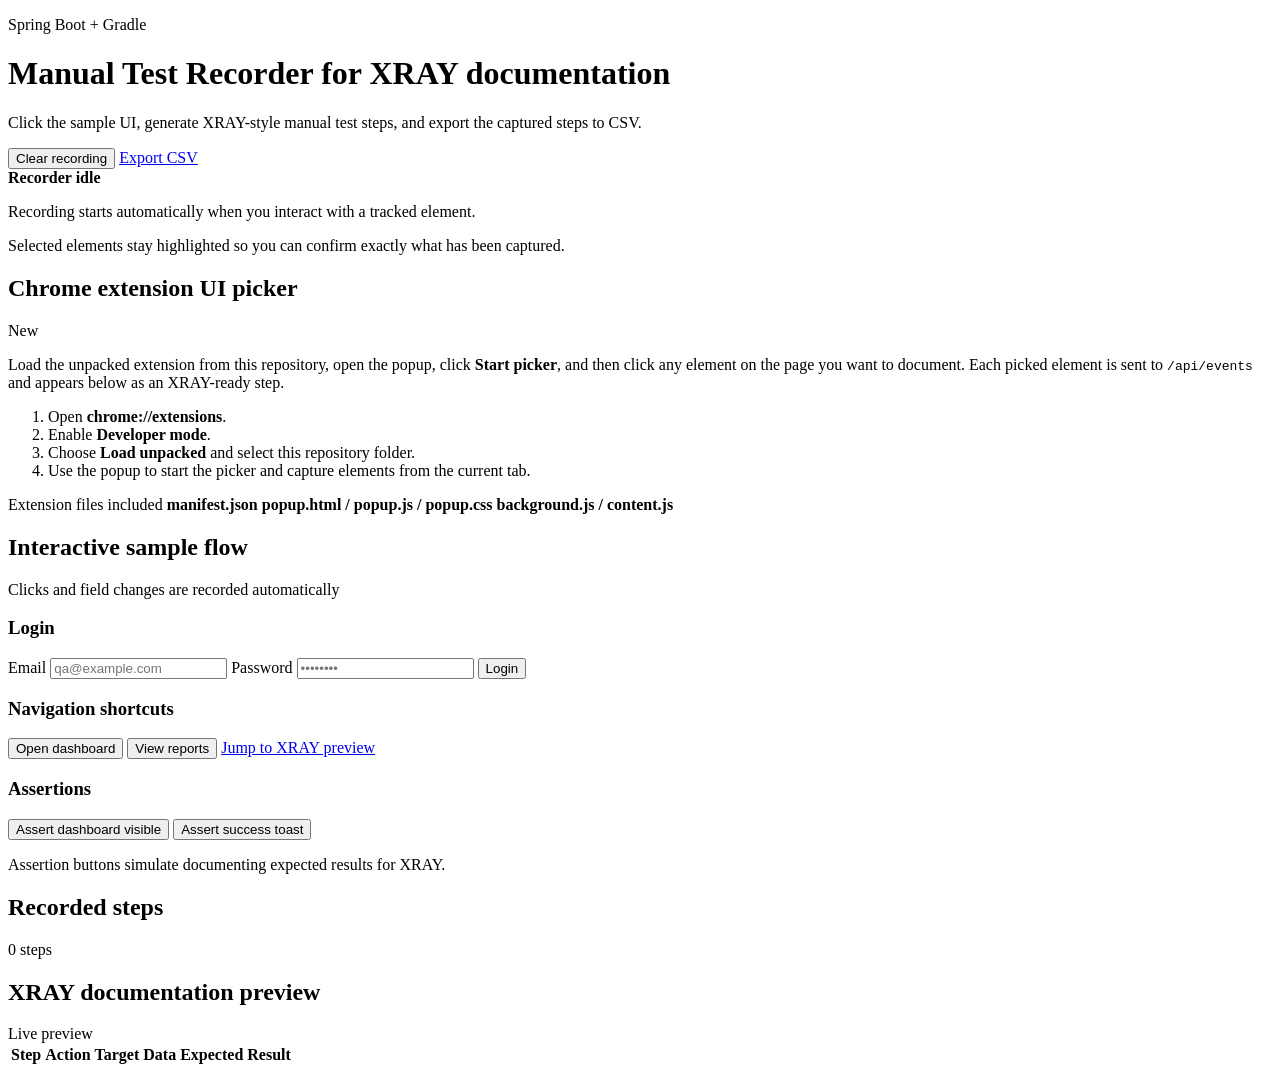
==== src/main/resources/static/index.html @ 4fa754f4 "Add recording status and selection highlights" ====
<!DOCTYPE html>
<html lang="en">
<head>
    <meta charset="UTF-8">
    <meta name="viewport" content="width=device-width, initial-scale=1.0">
    <title>Manual Test Recorder</title>
    <link rel="stylesheet" href="/styles.css">
</head>
<body>
<div class="page-shell">
    <header class="hero">
        <div>
            <p class="eyebrow">Spring Boot + Gradle</p>
            <h1>Manual Test Recorder for XRAY documentation</h1>
            <p class="hero-copy">Click the sample UI, generate XRAY-style manual test steps, and export the captured steps to CSV.</p>
        </div>
        <div class="hero-actions">
            <button id="clear-recording" class="secondary">Clear recording</button>
            <a href="/api/steps.csv" class="primary" id="export-csv">Export CSV</a>
        </div>
    </header>

    <section class="recording-banner" aria-live="polite">
        <div class="recording-status" id="recording-status" data-state="idle">
            <span class="status-dot" aria-hidden="true"></span>
            <div>
                <strong id="recording-status-title">Recorder idle</strong>
                <p id="recording-status-detail">Recording starts automatically when you interact with a tracked element.</p>
            </div>
        </div>
        <p class="selection-hint">Selected elements stay highlighted so you can confirm exactly what has been captured.</p>
    </section>

    <main class="layout">
        <section class="panel extension-panel">
            <div class="panel-header">
                <h2>Chrome extension UI picker</h2>
                <span class="badge">New</span>
            </div>
            <div class="extension-grid">
                <div>
                    <p class="extension-copy">Load the unpacked extension from this repository, open the popup, click <strong>Start picker</strong>, and then click any element on the page you want to document. Each picked element is sent to <code>/api/events</code> and appears below as an XRAY-ready step.</p>
                    <ol class="extension-steps">
                        <li>Open <strong>chrome://extensions</strong>.</li>
                        <li>Enable <strong>Developer mode</strong>.</li>
                        <li>Choose <strong>Load unpacked</strong> and select this repository folder.</li>
                        <li>Use the popup to start the picker and capture elements from the current tab.</li>
                    </ol>
                </div>
                <div class="extension-files">
                    <span>Extension files included</span>
                    <strong>manifest.json</strong>
                    <strong>popup.html / popup.js / popup.css</strong>
                    <strong>background.js / content.js</strong>
                </div>
            </div>
        </section>

        <section class="panel sample-panel">
            <div class="panel-header">
                <h2>Interactive sample flow</h2>
                <span class="badge">Clicks and field changes are recorded automatically</span>
            </div>

            <div class="card-grid">
                <article class="card">
                    <h3>Login</h3>
                    <label>
                        Email
                        <input id="email" name="email" data-record="input" type="email" placeholder="qa@example.com">
                    </label>
                    <label>
                        Password
                        <input id="password" name="password" data-record="input" type="password" placeholder="••••••••">
                    </label>
                    <button id="login-button" data-record="click">Login</button>
                </article>

                <article class="card">
                    <h3>Navigation shortcuts</h3>
                    <button id="open-dashboard" data-record="click">Open dashboard</button>
                    <button id="open-reports" data-record="click">View reports</button>
                    <a id="help-link" data-record="click" href="#xray-preview">Jump to XRAY preview</a>
                </article>

                <article class="card">
                    <h3>Assertions</h3>
                    <button id="assert-dashboard" data-record="assert">Assert dashboard visible</button>
                    <button id="assert-toast" data-record="assert">Assert success toast</button>
                    <p class="hint">Assertion buttons simulate documenting expected results for XRAY.</p>
                </article>
            </div>
        </section>

        <section class="panel">
            <div class="panel-header">
                <h2>Recorded steps</h2>
                <span id="step-count" class="badge">0 steps</span>
            </div>
            <ol id="steps-list" class="steps-list"></ol>
        </section>

        <section class="panel" id="xray-preview">
            <div class="panel-header">
                <h2>XRAY documentation preview</h2>
                <span class="badge">Live preview</span>
            </div>
            <div id="xray-metadata" class="xray-metadata"></div>
            <table>
                <thead>
                <tr>
                    <th>Step</th>
                    <th>Action</th>
                    <th>Target</th>
                    <th>Data</th>
                    <th>Expected Result</th>
                </tr>
                </thead>
                <tbody id="xray-table-body"></tbody>
            </table>
        </section>
    </main>
</div>
<script src="/app.js"></script>
</body>
</html>
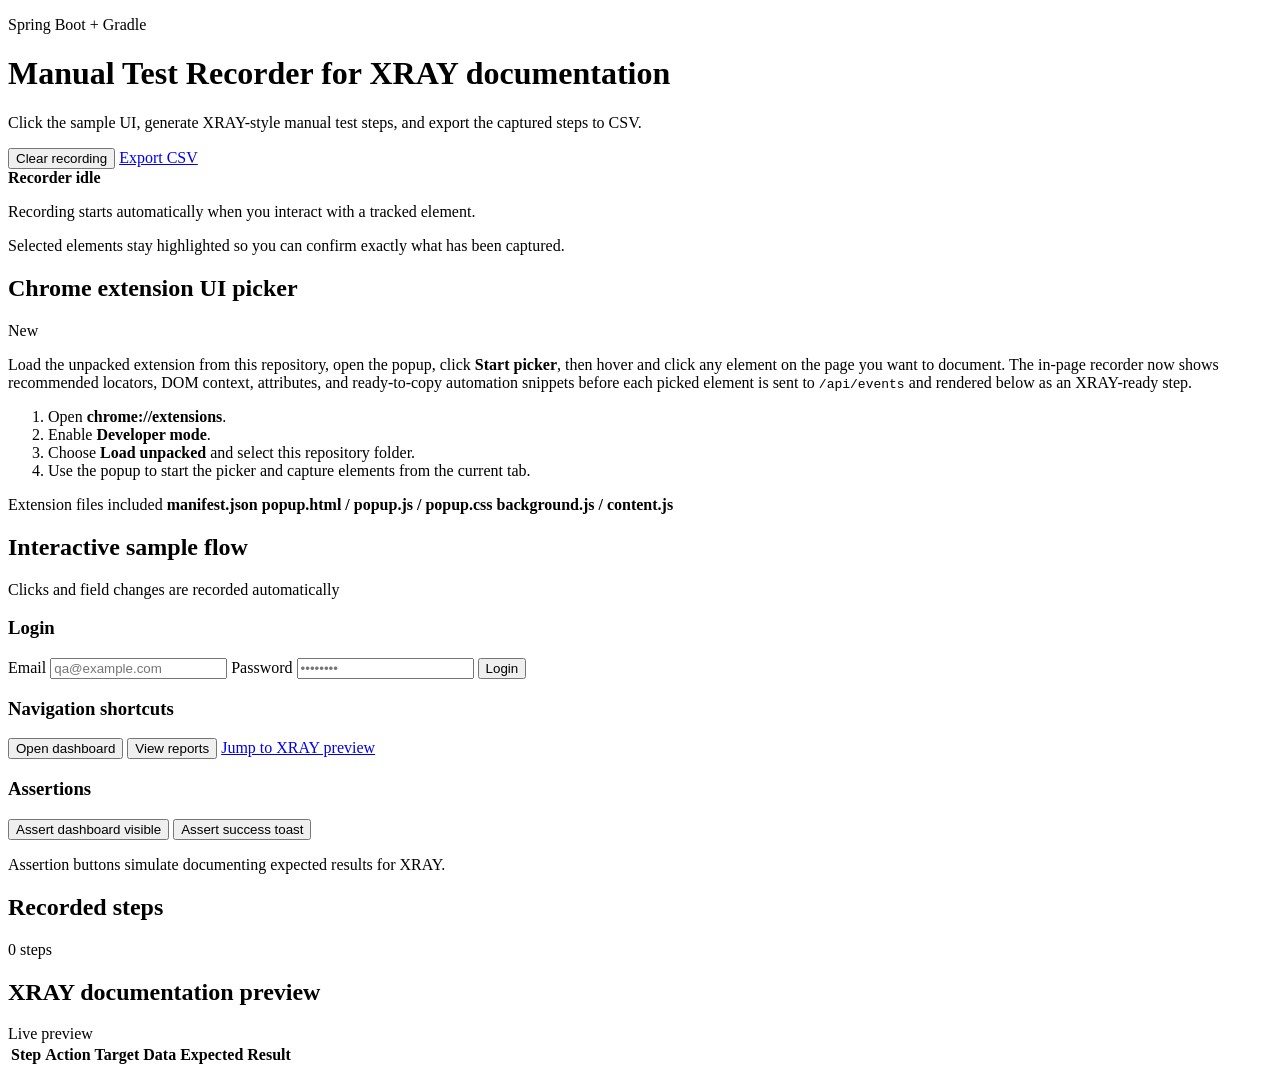
==== commit e94bf2db: "Add in-page UI picker recorder" ====
--- a/src/main/resources/static/index.html
+++ b/src/main/resources/static/index.html
@@ -39,7 +39,7 @@
             </div>
             <div class="extension-grid">
                 <div>
-                    <p class="extension-copy">Load the unpacked extension from this repository, open the popup, click <strong>Start picker</strong>, and then click any element on the page you want to document. Each picked element is sent to <code>/api/events</code> and appears below as an XRAY-ready step.</p>
+                    <p class="extension-copy">Load the unpacked extension from this repository, open the popup, click <strong>Start picker</strong>, then hover and click any element on the page you want to document. The in-page recorder now shows recommended locators, DOM context, attributes, and ready-to-copy automation snippets before each picked element is sent to <code>/api/events</code> and rendered below as an XRAY-ready step.</p>
                     <ol class="extension-steps">
                         <li>Open <strong>chrome://extensions</strong>.</li>
                         <li>Enable <strong>Developer mode</strong>.</li>
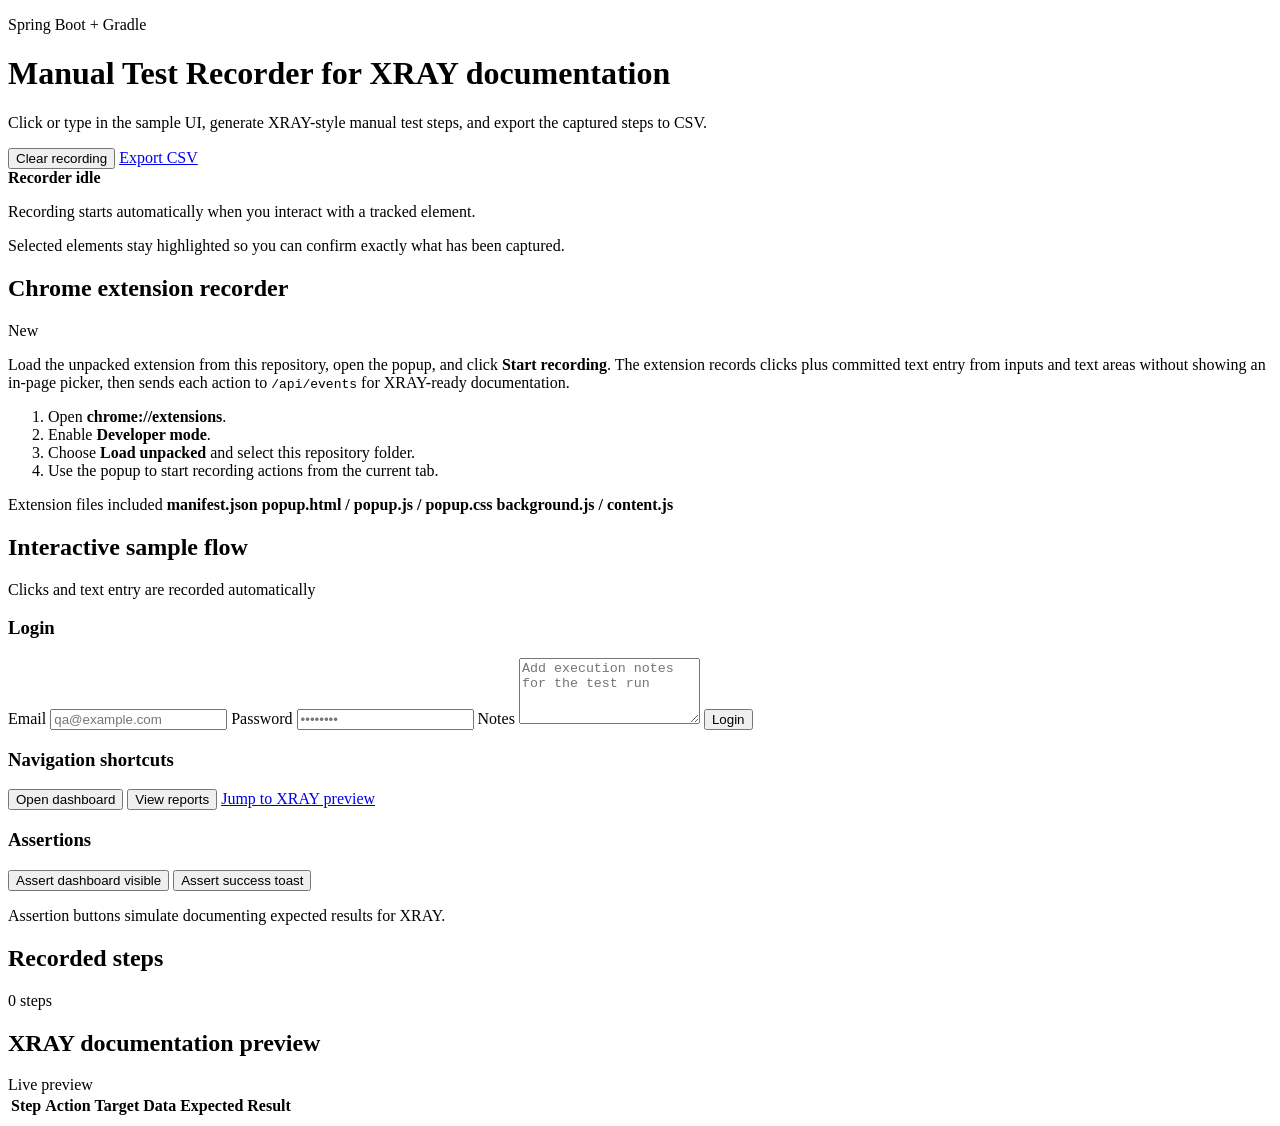
==== commit 35b5cec7: "Simplify recorder actions and text capture" ====
--- a/src/main/resources/static/index.html
+++ b/src/main/resources/static/index.html
@@ -12,7 +12,7 @@
         <div>
             <p class="eyebrow">Spring Boot + Gradle</p>
             <h1>Manual Test Recorder for XRAY documentation</h1>
-            <p class="hero-copy">Click the sample UI, generate XRAY-style manual test steps, and export the captured steps to CSV.</p>
+            <p class="hero-copy">Click or type in the sample UI, generate XRAY-style manual test steps, and export the captured steps to CSV.</p>
         </div>
         <div class="hero-actions">
             <button id="clear-recording" class="secondary">Clear recording</button>
@@ -34,17 +34,17 @@
     <main class="layout">
         <section class="panel extension-panel">
             <div class="panel-header">
-                <h2>Chrome extension UI picker</h2>
+                <h2>Chrome extension recorder</h2>
                 <span class="badge">New</span>
             </div>
             <div class="extension-grid">
                 <div>
-                    <p class="extension-copy">Load the unpacked extension from this repository, open the popup, click <strong>Start picker</strong>, then hover and click any element on the page you want to document. The in-page recorder now shows recommended locators, DOM context, attributes, and ready-to-copy automation snippets before each picked element is sent to <code>/api/events</code> and rendered below as an XRAY-ready step.</p>
+                    <p class="extension-copy">Load the unpacked extension from this repository, open the popup, and click <strong>Start recording</strong>. The extension records clicks plus committed text entry from inputs and text areas without showing an in-page picker, then sends each action to <code>/api/events</code> for XRAY-ready documentation.</p>
                     <ol class="extension-steps">
                         <li>Open <strong>chrome://extensions</strong>.</li>
                         <li>Enable <strong>Developer mode</strong>.</li>
                         <li>Choose <strong>Load unpacked</strong> and select this repository folder.</li>
-                        <li>Use the popup to start the picker and capture elements from the current tab.</li>
+                        <li>Use the popup to start recording actions from the current tab.</li>
                     </ol>
                 </div>
                 <div class="extension-files">
@@ -59,7 +59,7 @@
         <section class="panel sample-panel">
             <div class="panel-header">
                 <h2>Interactive sample flow</h2>
-                <span class="badge">Clicks and field changes are recorded automatically</span>
+                <span class="badge">Clicks and text entry are recorded automatically</span>
             </div>
 
             <div class="card-grid">
@@ -72,6 +72,10 @@
                     <label>
                         Password
                         <input id="password" name="password" data-record="input" type="password" placeholder="••••••••">
+                    </label>
+                    <label>
+                        Notes
+                        <textarea name="notes" data-record="input" rows="4" placeholder="Add execution notes for the test run"></textarea>
                     </label>
                     <button id="login-button" data-record="click">Login</button>
                 </article>
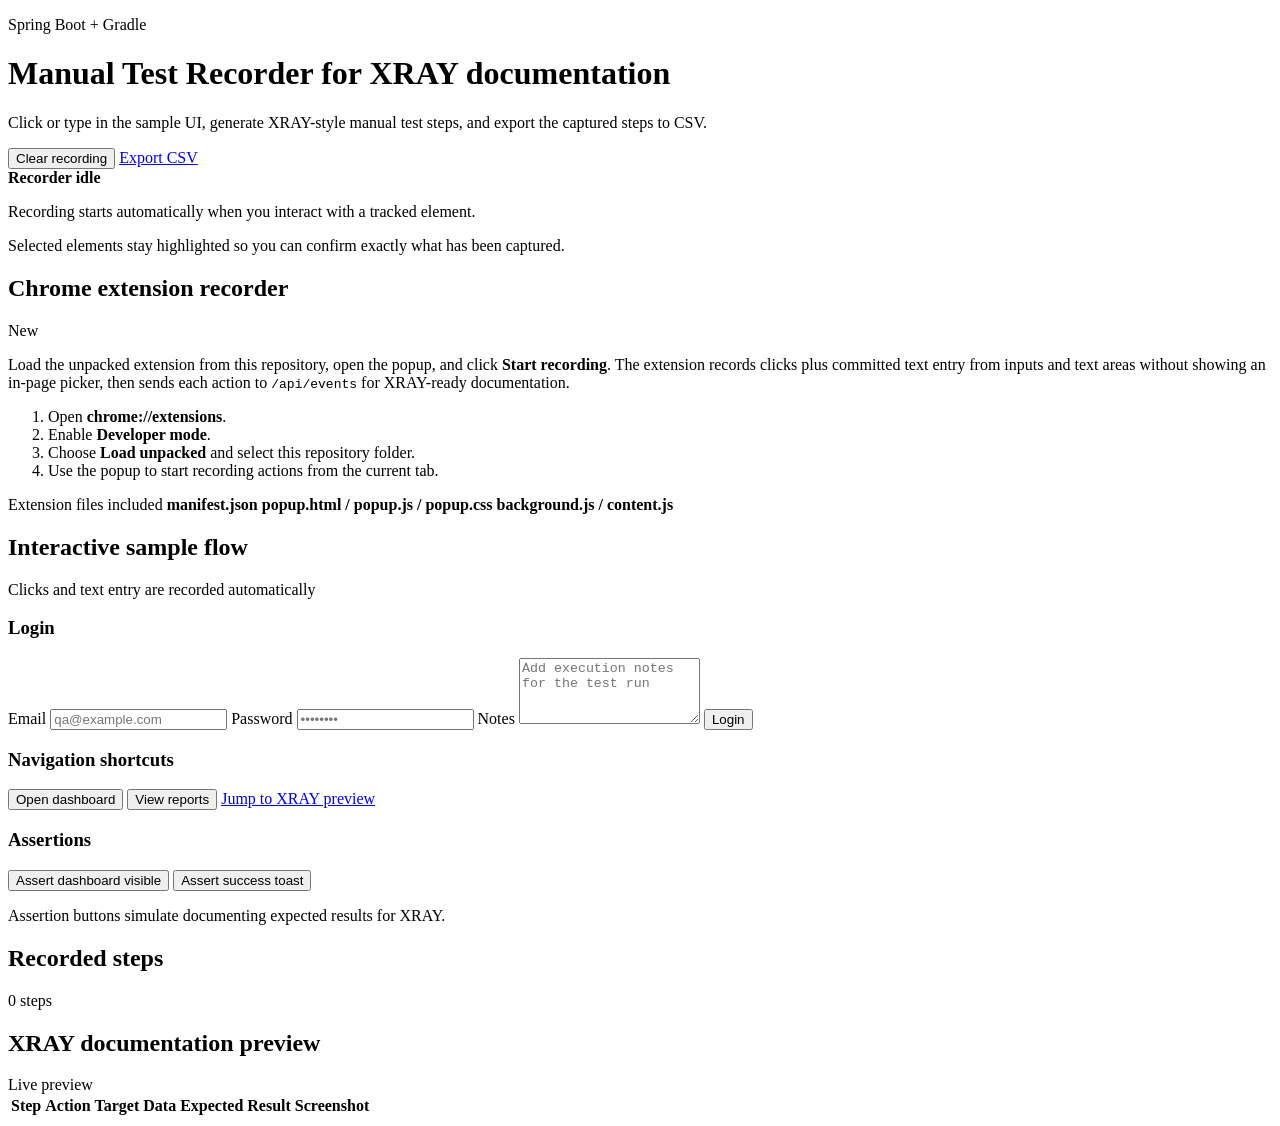
==== commit 2f33d2c0: "Add step screenshots to recorder flow" ====
--- a/src/main/resources/static/index.html
+++ b/src/main/resources/static/index.html
@@ -118,6 +118,7 @@
                     <th>Target</th>
                     <th>Data</th>
                     <th>Expected Result</th>
+                    <th>Screenshot</th>
                 </tr>
                 </thead>
                 <tbody id="xray-table-body"></tbody>
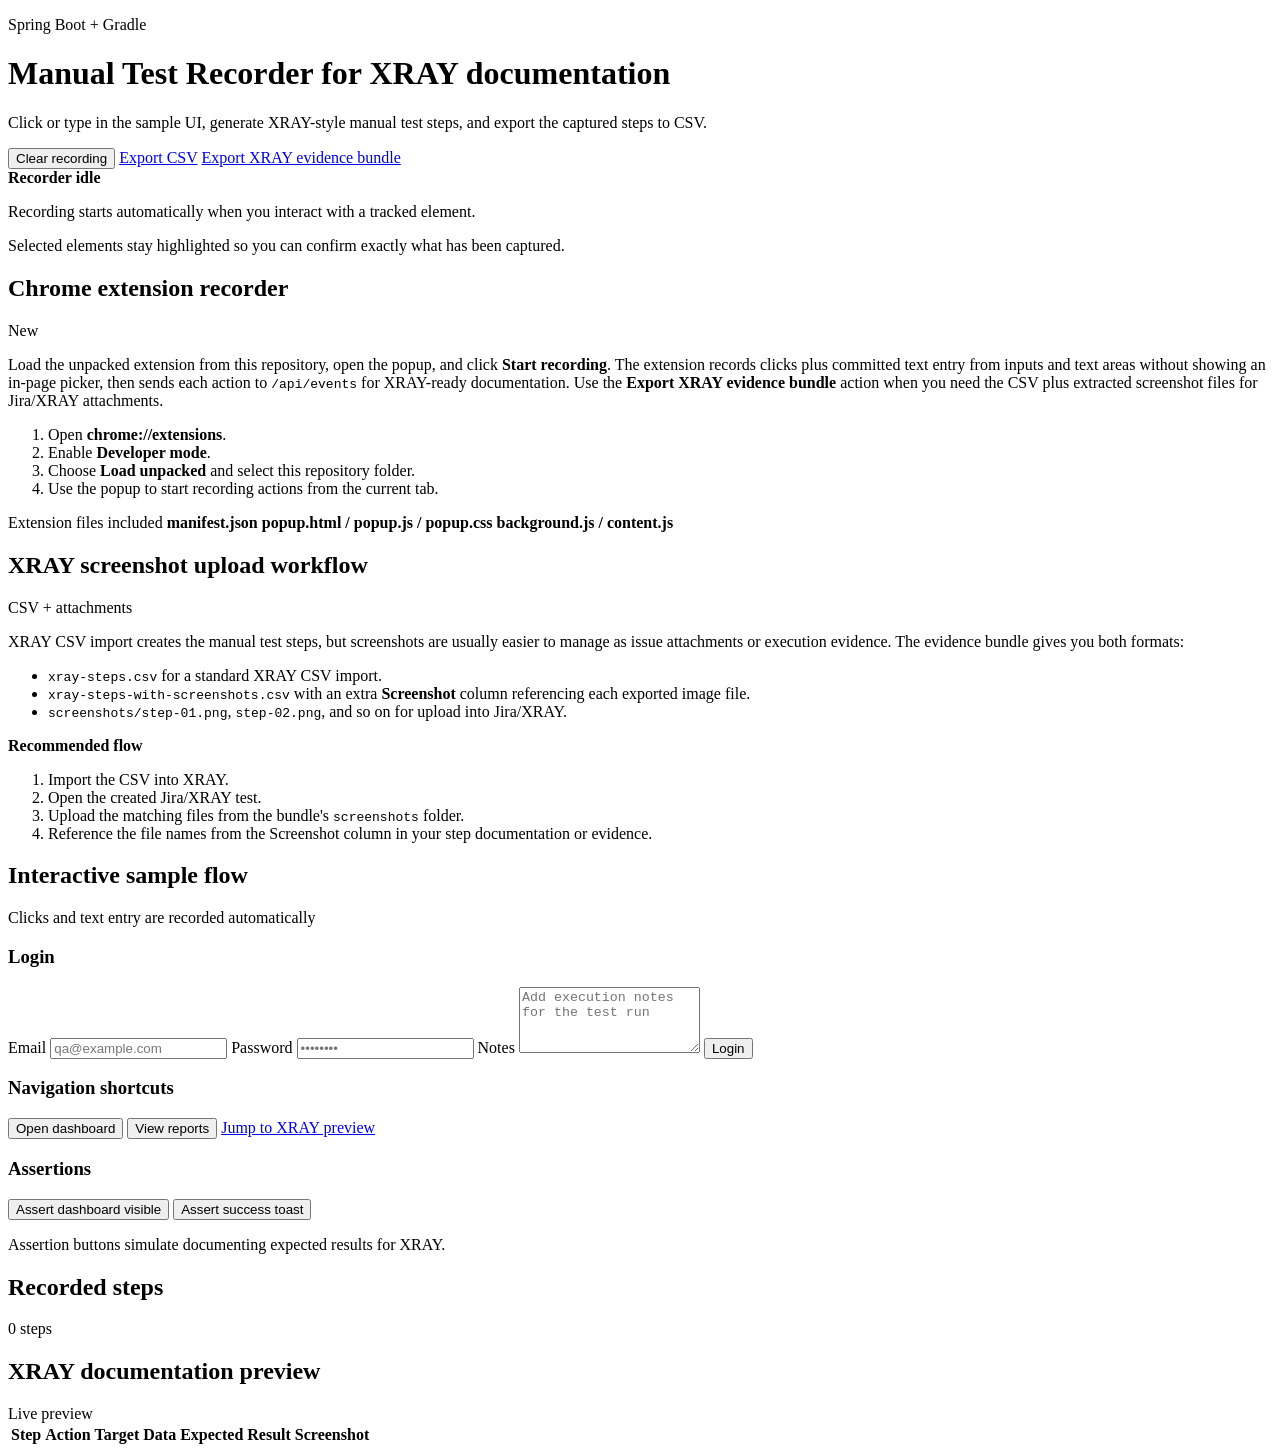
==== commit e9d3ea2f: "Add XRAY screenshot evidence bundle export" ====
--- a/src/main/resources/static/index.html
+++ b/src/main/resources/static/index.html
@@ -16,7 +16,8 @@
         </div>
         <div class="hero-actions">
             <button id="clear-recording" class="secondary">Clear recording</button>
-            <a href="/api/steps.csv" class="primary" id="export-csv">Export CSV</a>
+            <a href="/api/steps.csv" class="secondary" id="export-csv">Export CSV</a>
+            <a href="/api/xray-evidence.zip" class="primary" id="export-evidence">Export XRAY evidence bundle</a>
         </div>
     </header>
 
@@ -39,7 +40,7 @@
             </div>
             <div class="extension-grid">
                 <div>
-                    <p class="extension-copy">Load the unpacked extension from this repository, open the popup, and click <strong>Start recording</strong>. The extension records clicks plus committed text entry from inputs and text areas without showing an in-page picker, then sends each action to <code>/api/events</code> for XRAY-ready documentation.</p>
+                    <p class="extension-copy">Load the unpacked extension from this repository, open the popup, and click <strong>Start recording</strong>. The extension records clicks plus committed text entry from inputs and text areas without showing an in-page picker, then sends each action to <code>/api/events</code> for XRAY-ready documentation. Use the <strong>Export XRAY evidence bundle</strong> action when you need the CSV plus extracted screenshot files for Jira/XRAY attachments.</p>
                     <ol class="extension-steps">
                         <li>Open <strong>chrome://extensions</strong>.</li>
                         <li>Enable <strong>Developer mode</strong>.</li>
@@ -52,6 +53,32 @@
                     <strong>manifest.json</strong>
                     <strong>popup.html / popup.js / popup.css</strong>
                     <strong>background.js / content.js</strong>
+                </div>
+            </div>
+        </section>
+
+        <section class="panel export-panel">
+            <div class="panel-header">
+                <h2>XRAY screenshot upload workflow</h2>
+                <span class="badge">CSV + attachments</span>
+            </div>
+            <div class="export-grid">
+                <div>
+                    <p class="export-copy">XRAY CSV import creates the manual test steps, but screenshots are usually easier to manage as issue attachments or execution evidence. The evidence bundle gives you both formats:</p>
+                    <ul class="export-steps">
+                        <li><code>xray-steps.csv</code> for a standard XRAY CSV import.</li>
+                        <li><code>xray-steps-with-screenshots.csv</code> with an extra <strong>Screenshot</strong> column referencing each exported image file.</li>
+                        <li><code>screenshots/step-01.png</code>, <code>step-02.png</code>, and so on for upload into Jira/XRAY.</li>
+                    </ul>
+                </div>
+                <div class="export-note">
+                    <strong>Recommended flow</strong>
+                    <ol>
+                        <li>Import the CSV into XRAY.</li>
+                        <li>Open the created Jira/XRAY test.</li>
+                        <li>Upload the matching files from the bundle's <code>screenshots</code> folder.</li>
+                        <li>Reference the file names from the Screenshot column in your step documentation or evidence.</li>
+                    </ol>
                 </div>
             </div>
         </section>
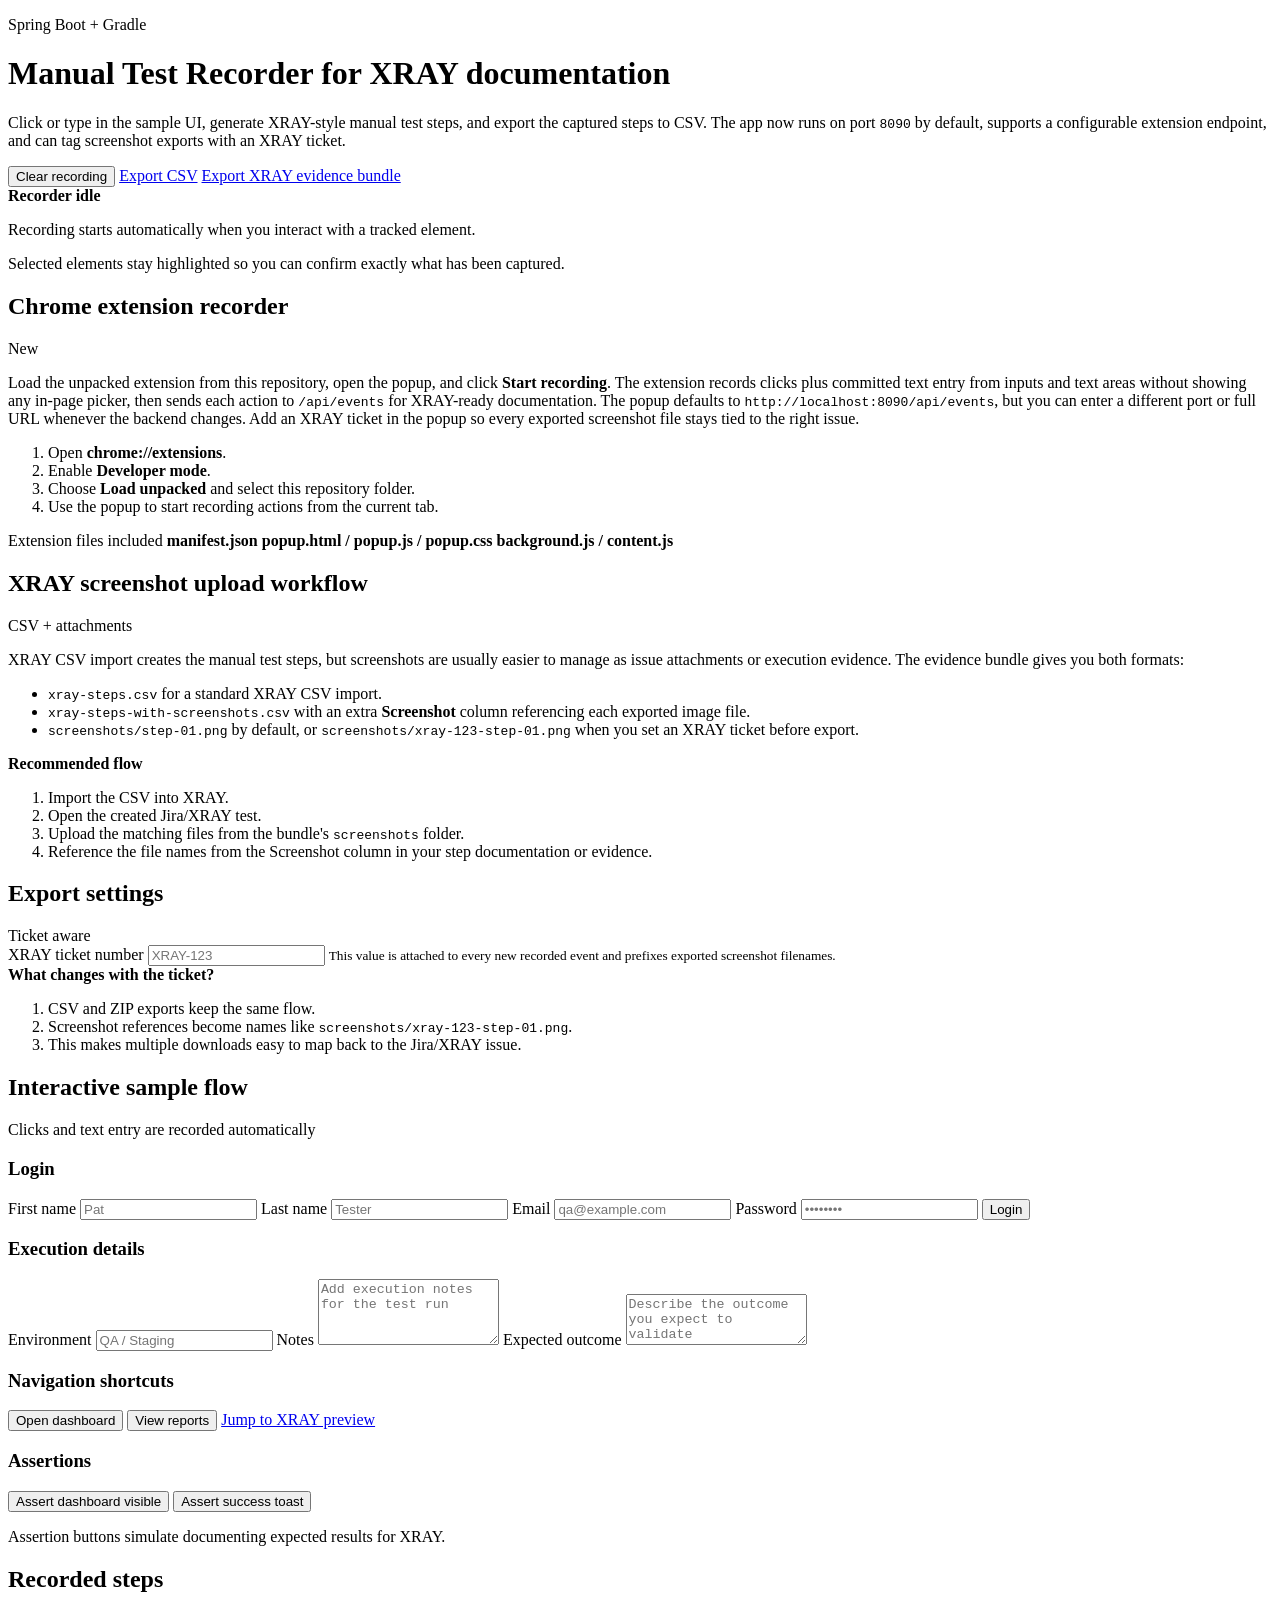
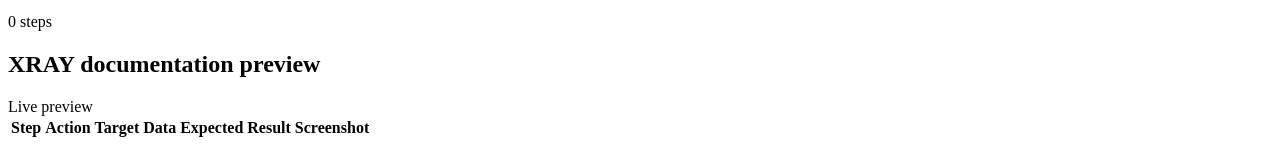
==== commit 6354c0a0: "Add configurable recorder port and XRAY ticketed exports" ====
--- a/src/main/resources/static/index.html
+++ b/src/main/resources/static/index.html
@@ -12,7 +12,7 @@
         <div>
             <p class="eyebrow">Spring Boot + Gradle</p>
             <h1>Manual Test Recorder for XRAY documentation</h1>
-            <p class="hero-copy">Click or type in the sample UI, generate XRAY-style manual test steps, and export the captured steps to CSV.</p>
+            <p class="hero-copy">Click or type in the sample UI, generate XRAY-style manual test steps, and export the captured steps to CSV. The app now runs on port <code>8090</code> by default, supports a configurable extension endpoint, and can tag screenshot exports with an XRAY ticket.</p>
         </div>
         <div class="hero-actions">
             <button id="clear-recording" class="secondary">Clear recording</button>
@@ -40,7 +40,7 @@
             </div>
             <div class="extension-grid">
                 <div>
-                    <p class="extension-copy">Load the unpacked extension from this repository, open the popup, and click <strong>Start recording</strong>. The extension records clicks plus committed text entry from inputs and text areas without showing an in-page picker, then sends each action to <code>/api/events</code> for XRAY-ready documentation. Use the <strong>Export XRAY evidence bundle</strong> action when you need the CSV plus extracted screenshot files for Jira/XRAY attachments.</p>
+                    <p class="extension-copy">Load the unpacked extension from this repository, open the popup, and click <strong>Start recording</strong>. The extension records clicks plus committed text entry from inputs and text areas without showing any in-page picker, then sends each action to <code>/api/events</code> for XRAY-ready documentation. The popup defaults to <code>http://localhost:8090/api/events</code>, but you can enter a different port or full URL whenever the backend changes. Add an XRAY ticket in the popup so every exported screenshot file stays tied to the right issue.</p>
                     <ol class="extension-steps">
                         <li>Open <strong>chrome://extensions</strong>.</li>
                         <li>Enable <strong>Developer mode</strong>.</li>
@@ -68,7 +68,7 @@
                     <ul class="export-steps">
                         <li><code>xray-steps.csv</code> for a standard XRAY CSV import.</li>
                         <li><code>xray-steps-with-screenshots.csv</code> with an extra <strong>Screenshot</strong> column referencing each exported image file.</li>
-                        <li><code>screenshots/step-01.png</code>, <code>step-02.png</code>, and so on for upload into Jira/XRAY.</li>
+                        <li><code>screenshots/step-01.png</code> by default, or <code>screenshots/xray-123-step-01.png</code> when you set an XRAY ticket before export.</li>
                     </ul>
                 </div>
                 <div class="export-note">
@@ -83,6 +83,28 @@
             </div>
         </section>
 
+        <section class="panel settings-panel">
+            <div class="panel-header">
+                <h2>Export settings</h2>
+                <span class="badge">Ticket aware</span>
+            </div>
+            <div class="settings-grid">
+                <label>
+                    XRAY ticket number
+                    <input id="xray-ticket" type="text" placeholder="XRAY-123" data-skip-recording="true">
+                    <small>This value is attached to every new recorded event and prefixes exported screenshot filenames.</small>
+                </label>
+                <div class="export-note compact">
+                    <strong>What changes with the ticket?</strong>
+                    <ol>
+                        <li>CSV and ZIP exports keep the same flow.</li>
+                        <li>Screenshot references become names like <code>screenshots/xray-123-step-01.png</code>.</li>
+                        <li>This makes multiple downloads easy to map back to the Jira/XRAY issue.</li>
+                    </ol>
+                </div>
+            </div>
+        </section>
+
         <section class="panel sample-panel">
             <div class="panel-header">
                 <h2>Interactive sample flow</h2>
@@ -93,18 +115,38 @@
                 <article class="card">
                     <h3>Login</h3>
                     <label>
+                        First name
+                        <input id="first-name" name="firstName" type="text" placeholder="Pat">
+                    </label>
+                    <label>
+                        Last name
+                        <input id="last-name" name="lastName" type="text" placeholder="Tester">
+                    </label>
+                    <label>
                         Email
-                        <input id="email" name="email" data-record="input" type="email" placeholder="qa@example.com">
+                        <input id="email" name="email" type="email" placeholder="qa@example.com">
                     </label>
                     <label>
                         Password
-                        <input id="password" name="password" data-record="input" type="password" placeholder="••••••••">
+                        <input id="password" name="password" type="password" placeholder="••••••••">
+                    </label>
+                    <button id="login-button" data-record="click">Login</button>
+                </article>
+
+                <article class="card">
+                    <h3>Execution details</h3>
+                    <label>
+                        Environment
+                        <input id="environment" name="environment" type="text" placeholder="QA / Staging">
                     </label>
                     <label>
                         Notes
-                        <textarea name="notes" data-record="input" rows="4" placeholder="Add execution notes for the test run"></textarea>
-                    </label>
-                    <button id="login-button" data-record="click">Login</button>
+                        <textarea id="notes" name="notes" rows="4" placeholder="Add execution notes for the test run"></textarea>
+                    </label>
+                    <label>
+                        Expected outcome
+                        <textarea id="expected-outcome" name="expectedOutcome" rows="3" placeholder="Describe the outcome you expect to validate"></textarea>
+                    </label>
                 </article>
 
                 <article class="card">
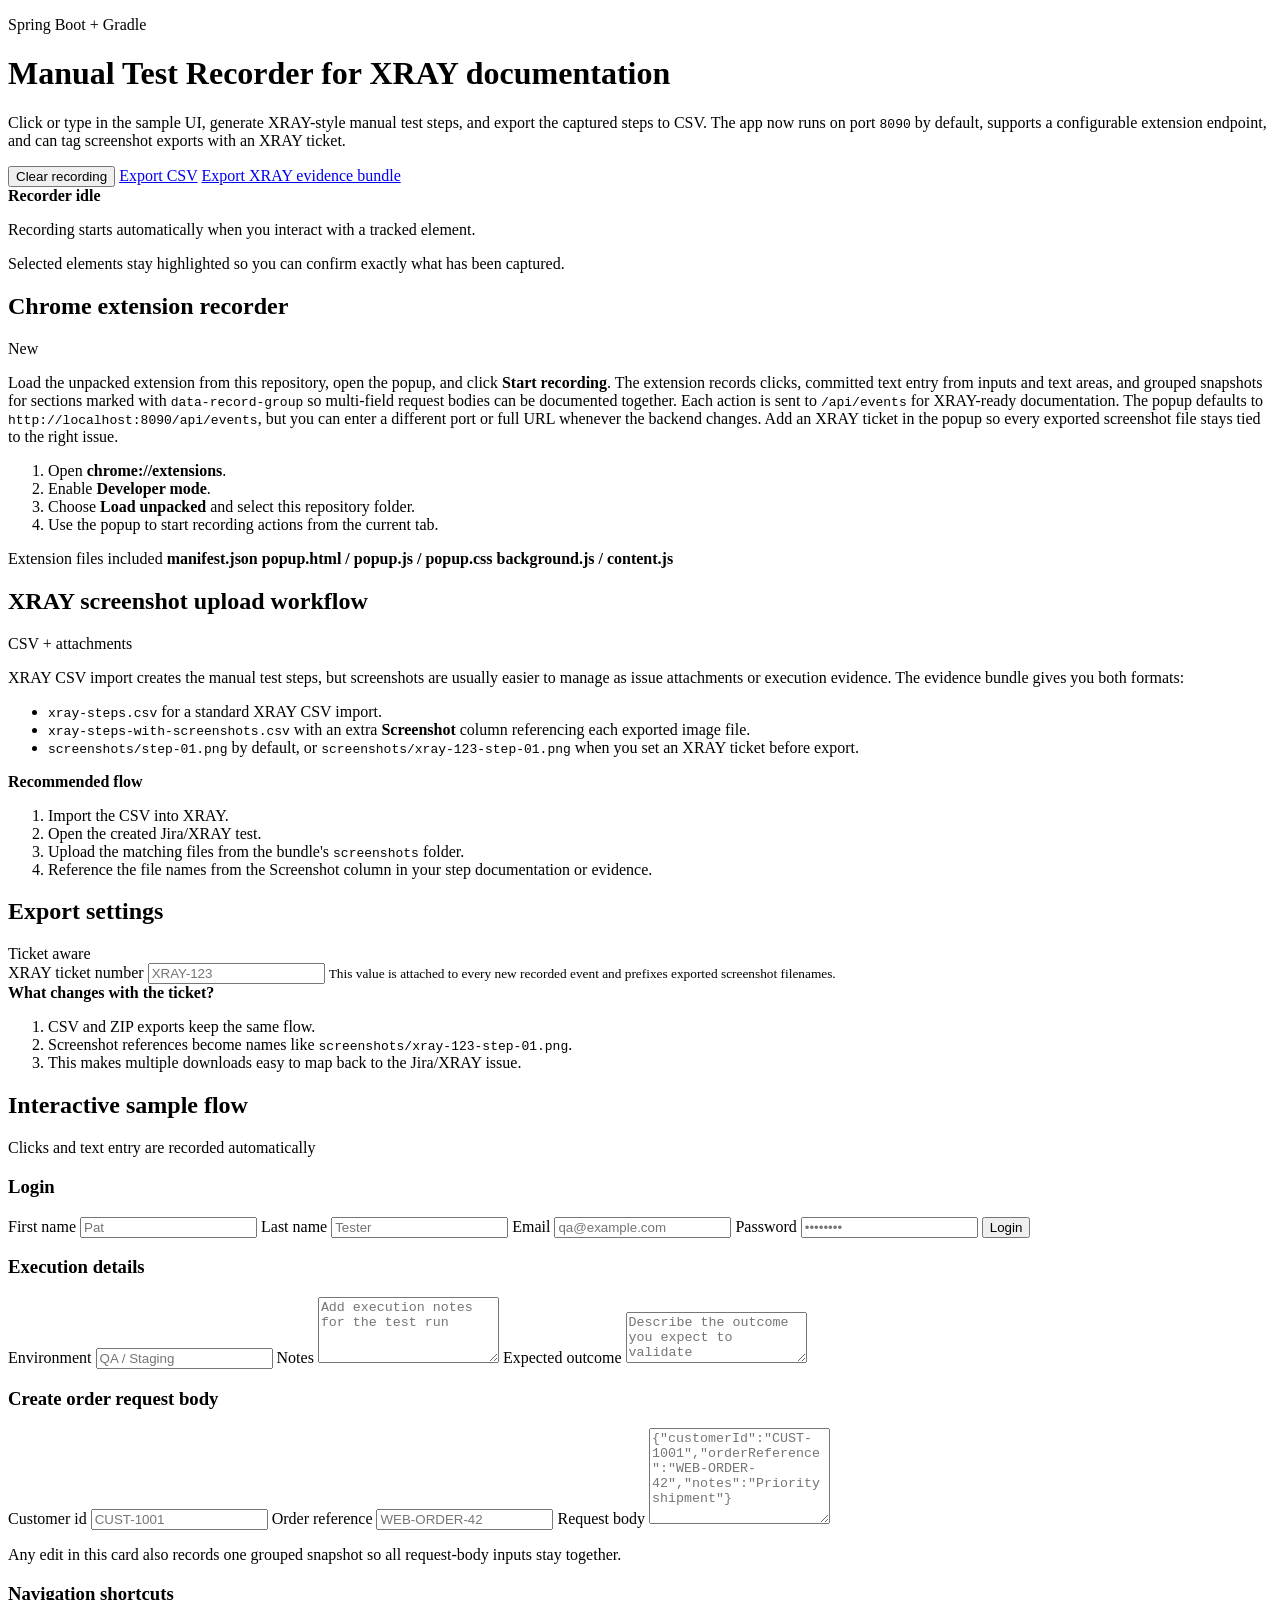
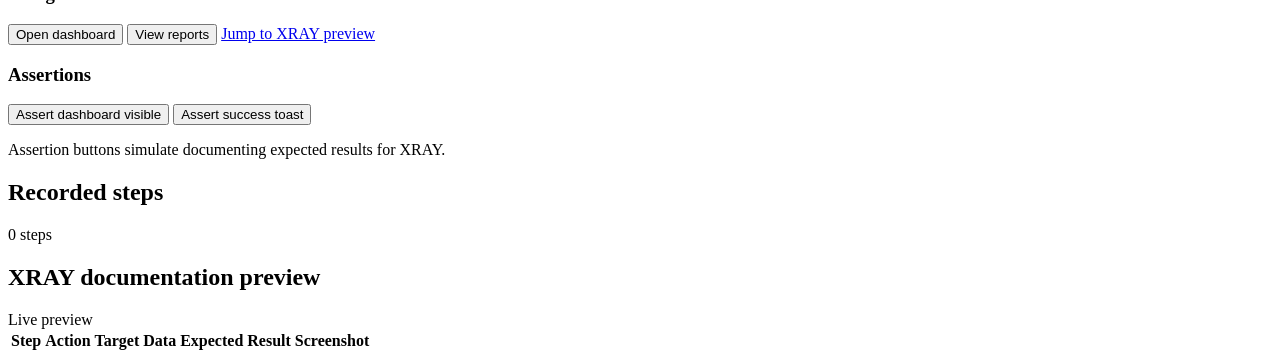
==== commit c412f695: "Add grouped recording for multi-field inputs" ====
--- a/src/main/resources/static/index.html
+++ b/src/main/resources/static/index.html
@@ -40,7 +40,7 @@
             </div>
             <div class="extension-grid">
                 <div>
-                    <p class="extension-copy">Load the unpacked extension from this repository, open the popup, and click <strong>Start recording</strong>. The extension records clicks plus committed text entry from inputs and text areas without showing any in-page picker, then sends each action to <code>/api/events</code> for XRAY-ready documentation. The popup defaults to <code>http://localhost:8090/api/events</code>, but you can enter a different port or full URL whenever the backend changes. Add an XRAY ticket in the popup so every exported screenshot file stays tied to the right issue.</p>
+                    <p class="extension-copy">Load the unpacked extension from this repository, open the popup, and click <strong>Start recording</strong>. The extension records clicks, committed text entry from inputs and text areas, and grouped snapshots for sections marked with <code>data-record-group</code> so multi-field request bodies can be documented together. Each action is sent to <code>/api/events</code> for XRAY-ready documentation. The popup defaults to <code>http://localhost:8090/api/events</code>, but you can enter a different port or full URL whenever the backend changes. Add an XRAY ticket in the popup so every exported screenshot file stays tied to the right issue.</p>
                     <ol class="extension-steps">
                         <li>Open <strong>chrome://extensions</strong>.</li>
                         <li>Enable <strong>Developer mode</strong>.</li>
@@ -112,7 +112,7 @@
             </div>
 
             <div class="card-grid">
-                <article class="card">
+                <article id="login-credentials-card" class="card" data-record-group="login-credentials" data-record-group-label="Login credentials">
                     <h3>Login</h3>
                     <label>
                         First name
@@ -133,7 +133,7 @@
                     <button id="login-button" data-record="click">Login</button>
                 </article>
 
-                <article class="card">
+                <article id="execution-details-card" class="card" data-record-group="execution-details" data-record-group-label="Execution details">
                     <h3>Execution details</h3>
                     <label>
                         Environment
@@ -147,6 +147,23 @@
                         Expected outcome
                         <textarea id="expected-outcome" name="expectedOutcome" rows="3" placeholder="Describe the outcome you expect to validate"></textarea>
                     </label>
+                </article>
+
+                <article id="request-body-card" class="card" data-record-group="request-body" data-record-group-label="Create order request body">
+                    <h3>Create order request body</h3>
+                    <label>
+                        Customer id
+                        <input id="customer-id" name="customerId" type="text" placeholder="CUST-1001">
+                    </label>
+                    <label>
+                        Order reference
+                        <input id="order-reference" name="orderReference" type="text" placeholder="WEB-ORDER-42">
+                    </label>
+                    <label>
+                        Request body
+                        <textarea id="request-body" name="requestBody" rows="6" placeholder='{"customerId":"CUST-1001","orderReference":"WEB-ORDER-42","notes":"Priority shipment"}'></textarea>
+                    </label>
+                    <p class="hint">Any edit in this card also records one grouped snapshot so all request-body inputs stay together.</p>
                 </article>
 
                 <article class="card">
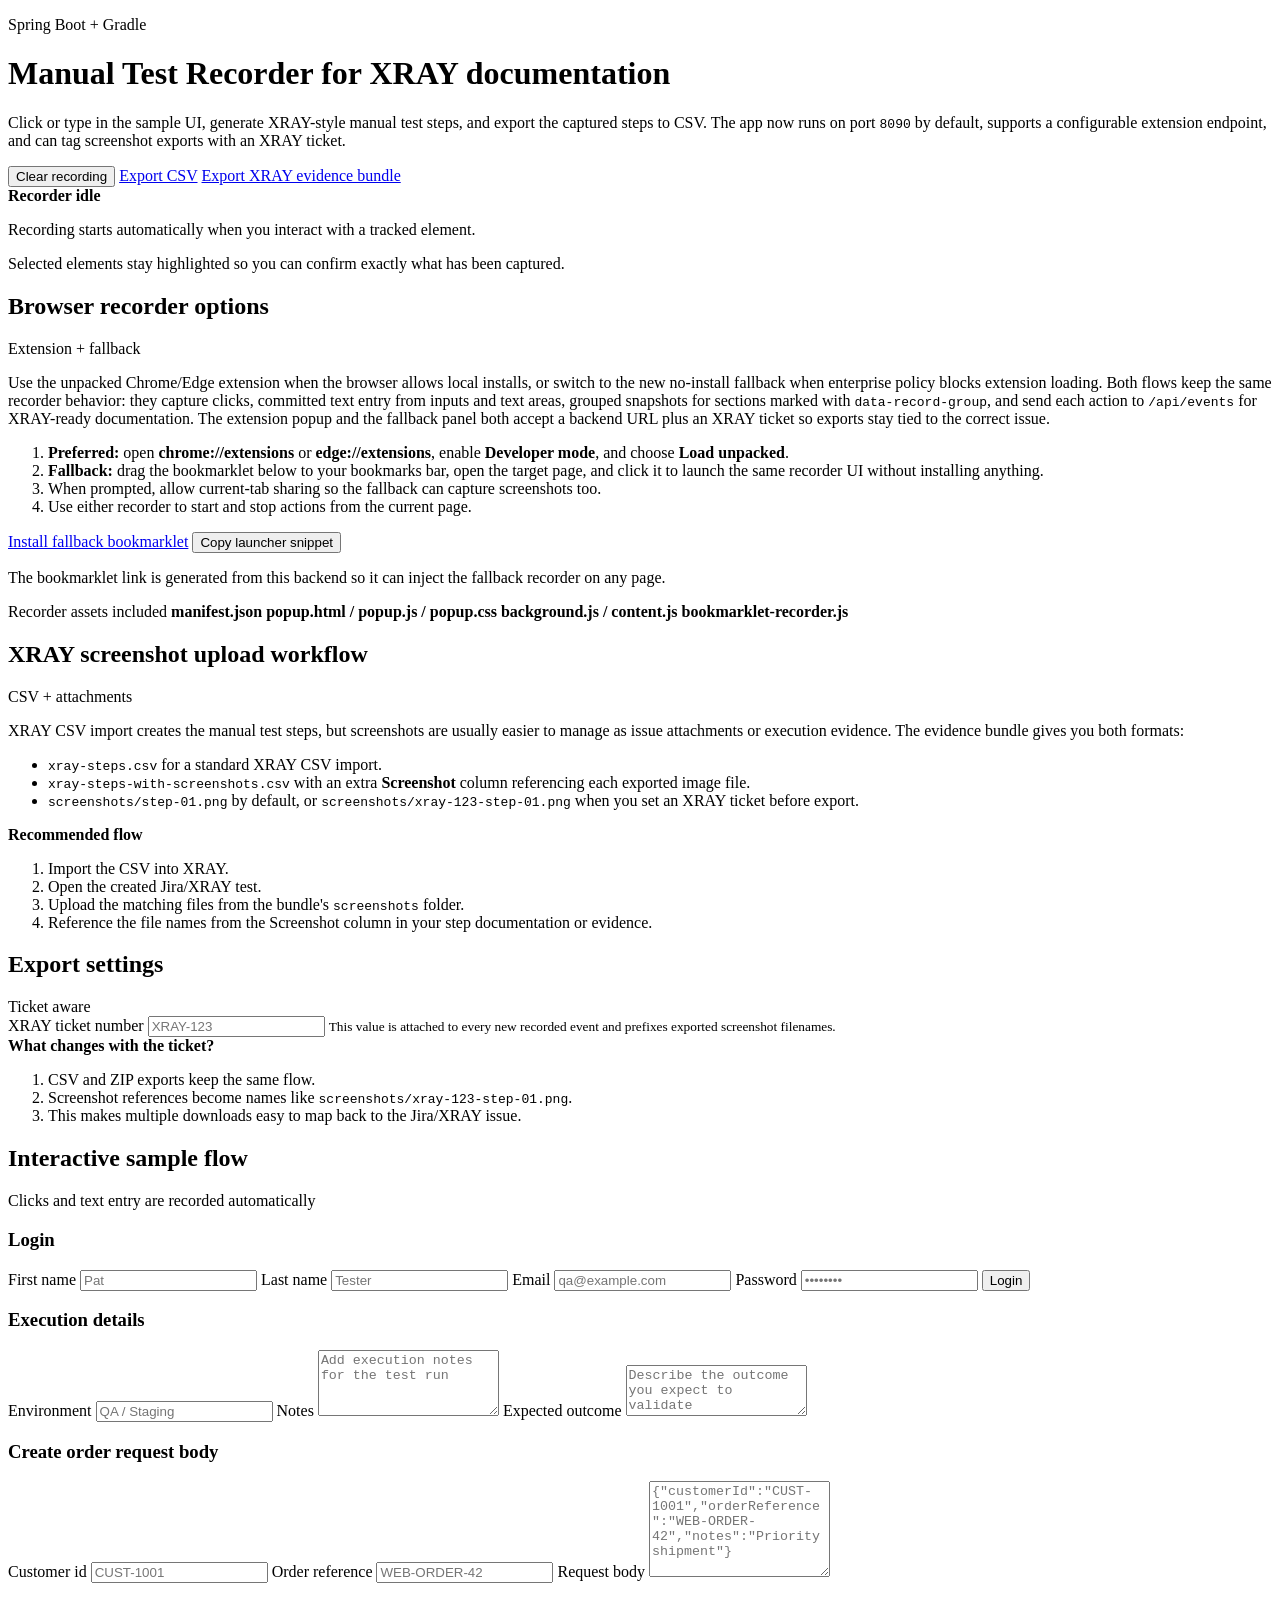
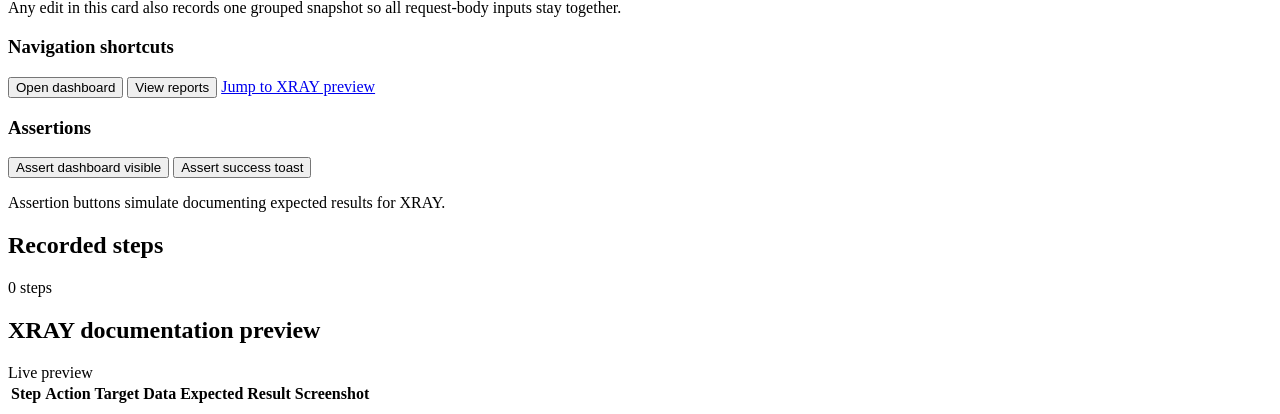
==== commit f0028fba: "Add no-install browser recorder fallback" ====
--- a/src/main/resources/static/index.html
+++ b/src/main/resources/static/index.html
@@ -35,24 +35,30 @@
     <main class="layout">
         <section class="panel extension-panel">
             <div class="panel-header">
-                <h2>Chrome extension recorder</h2>
-                <span class="badge">New</span>
+                <h2>Browser recorder options</h2>
+                <span class="badge">Extension + fallback</span>
             </div>
             <div class="extension-grid">
                 <div>
-                    <p class="extension-copy">Load the unpacked extension from this repository, open the popup, and click <strong>Start recording</strong>. The extension records clicks, committed text entry from inputs and text areas, and grouped snapshots for sections marked with <code>data-record-group</code> so multi-field request bodies can be documented together. Each action is sent to <code>/api/events</code> for XRAY-ready documentation. The popup defaults to <code>http://localhost:8090/api/events</code>, but you can enter a different port or full URL whenever the backend changes. Add an XRAY ticket in the popup so every exported screenshot file stays tied to the right issue.</p>
+                    <p class="extension-copy">Use the unpacked Chrome/Edge extension when the browser allows local installs, or switch to the new no-install fallback when enterprise policy blocks extension loading. Both flows keep the same recorder behavior: they capture clicks, committed text entry from inputs and text areas, grouped snapshots for sections marked with <code>data-record-group</code>, and send each action to <code>/api/events</code> for XRAY-ready documentation. The extension popup and the fallback panel both accept a backend URL plus an XRAY ticket so exports stay tied to the correct issue.</p>
                     <ol class="extension-steps">
-                        <li>Open <strong>chrome://extensions</strong>.</li>
-                        <li>Enable <strong>Developer mode</strong>.</li>
-                        <li>Choose <strong>Load unpacked</strong> and select this repository folder.</li>
-                        <li>Use the popup to start recording actions from the current tab.</li>
+                        <li><strong>Preferred:</strong> open <strong>chrome://extensions</strong> or <strong>edge://extensions</strong>, enable <strong>Developer mode</strong>, and choose <strong>Load unpacked</strong>.</li>
+                        <li><strong>Fallback:</strong> drag the bookmarklet below to your bookmarks bar, open the target page, and click it to launch the same recorder UI without installing anything.</li>
+                        <li>When prompted, allow current-tab sharing so the fallback can capture screenshots too.</li>
+                        <li>Use either recorder to start and stop actions from the current page.</li>
                     </ol>
+                    <div class="bookmarklet-tools">
+                        <a id="bookmarklet-link" class="primary bookmarklet-link" href="#">Install fallback bookmarklet</a>
+                        <button id="copy-bookmarklet" class="secondary" type="button">Copy launcher snippet</button>
+                    </div>
+                    <p id="bookmarklet-status" class="bookmarklet-status">The bookmarklet link is generated from this backend so it can inject the fallback recorder on any page.</p>
                 </div>
                 <div class="extension-files">
-                    <span>Extension files included</span>
+                    <span>Recorder assets included</span>
                     <strong>manifest.json</strong>
                     <strong>popup.html / popup.js / popup.css</strong>
                     <strong>background.js / content.js</strong>
+                    <strong>bookmarklet-recorder.js</strong>
                 </div>
             </div>
         </section>
